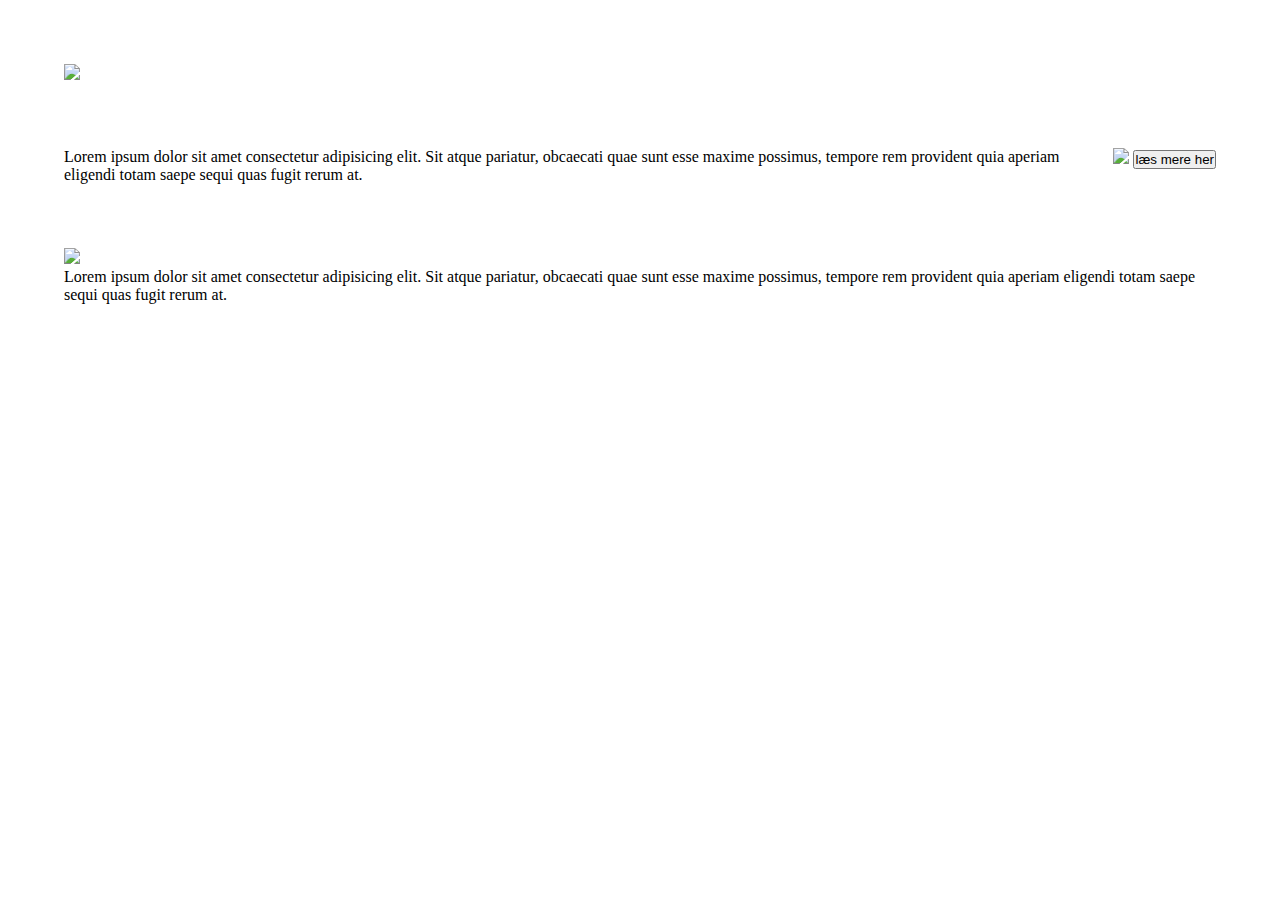
==== Aktiviteter.html @ 6646dcf0 "aktivitere siden footer og hovede menu bliver nu inclueded" ====
<!DOCTYPE html>
<html lang="en">
  <head>
    <meta charset="UTF-8" />
    <meta name="viewport" content="width=device-width, initial-scale=1.0" />
    <meta http-equiv="X-UA-Compatible" content="ie=edge" />
    <link rel="stylesheet" href="style.css" />
    <title></title>
  </head>

  <body>
    <div id="hovedmenu"></div>
    <section class="splash">
      <img src="serveimage.png" />
    </section>

    <section id="5">
      <div id="gridcon2">
        <div class="griditem">
          <p>
            Lorem ipsum dolor sit amet consectetur adipisicing elit. Sit atque
            pariatur, obcaecati quae sunt esse maxime possimus, tempore rem
            provident quia aperiam eligendi totam saepe sequi quas fugit rerum
            at.
          </p>
        </div>
        <div class="griditem">
          <img src="icon.png" /> <button>læs mere her</button>
        </div>
      </div>
    </section>

    <section id="6">
      <div id="gridcon3">
        <div class="griditem">
          <img src="icon.png" />
        </div>
      </div>
      <div class="griditem">
        <p>
          Lorem ipsum dolor sit amet consectetur adipisicing elit. Sit atque
          pariatur, obcaecati quae sunt esse maxime possimus, tempore rem
          provident quia aperiam eligendi totam saepe sequi quas fugit rerum at.
        </p>
      </div>
    </section>
    <footer></footer>
  </body>
</html>
---- style.css ----
* {
  margin: 0;
  padding: 0;
}
/*---------------------- FORSIDE ------------------------------------*/
section {
  margin: 5vw;
}

#gridcon {
  display: grid;
  grid-template-columns: auto auto auto auto;
}
#gridcon2 {
  display: grid;
  grid-template-columns: auto auto;
}
#gridcon3 {
  display: grid;
  grid-template-columns: auto auto;
}

/*---------------------- FORSIDE SLUT ------------------------------------*/
/*---------------------- MENU --------------------------------------------*/

#hovedmenu {
  background-color: blue;
}

/*---------------------- MENU SLUT --------------------------------------------*/
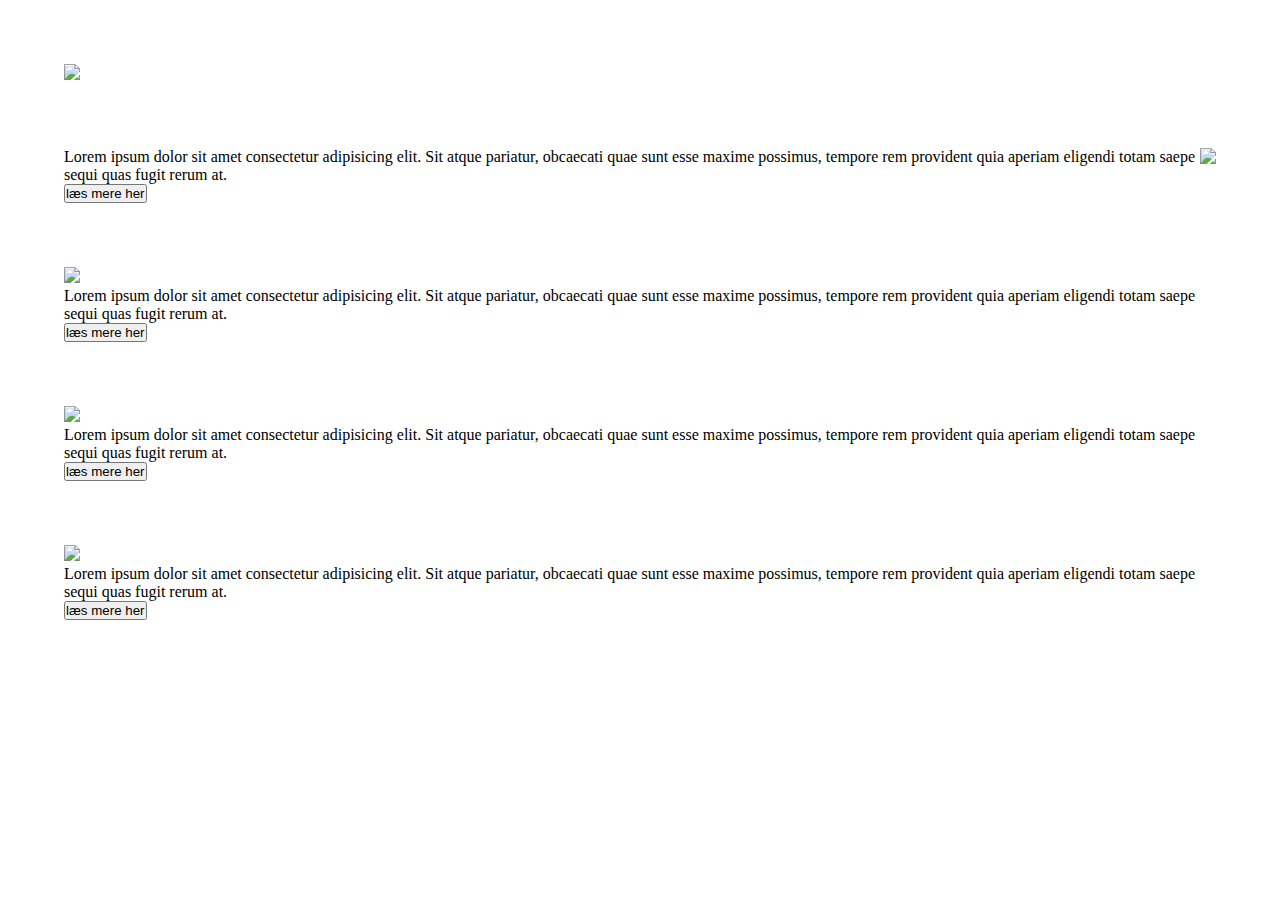
==== commit 1f18d87f: "aktiviteret siden opdateret i forhold til wirefreames" ====
--- a/Aktiviteter.html
+++ b/Aktiviteter.html
@@ -9,7 +9,7 @@
   </head>
 
   <body>
-    <div id="hovedmenu"></div>
+    <div class="hovedmenu"></div>
     <section class="splash">
       <img src="serveimage.png" />
     </section>
@@ -23,9 +23,10 @@
             provident quia aperiam eligendi totam saepe sequi quas fugit rerum
             at.
           </p>
+          <button>læs mere her</button>
         </div>
         <div class="griditem">
-          <img src="icon.png" /> <button>læs mere her</button>
+          <img src="icon.png" />
         </div>
       </div>
     </section>
@@ -42,8 +43,41 @@
           pariatur, obcaecati quae sunt esse maxime possimus, tempore rem
           provident quia aperiam eligendi totam saepe sequi quas fugit rerum at.
         </p>
+        <button>læs mere her</button>
       </div>
     </section>
+    <section>
+      <div id="gridcon3">
+        <div class="griditem">
+          <img src="icon.png" />
+        </div>
+      </div>
+      <div class="griditem">
+        <p>
+          Lorem ipsum dolor sit amet consectetur adipisicing elit. Sit atque
+          pariatur, obcaecati quae sunt esse maxime possimus, tempore rem
+          provident quia aperiam eligendi totam saepe sequi quas fugit rerum at.
+        </p>
+        <button>læs mere her</button>
+      </div>
+    </section>
+    <section>
+      <div id="gridcon3">
+        <div class="griditem">
+          <img src="icon.png" />
+        </div>
+      </div>
+      <div class="griditem">
+        <p>
+          Lorem ipsum dolor sit amet consectetur adipisicing elit. Sit atque
+          pariatur, obcaecati quae sunt esse maxime possimus, tempore rem
+          provident quia aperiam eligendi totam saepe sequi quas fugit rerum at.
+        </p>
+        <button>læs mere her</button>
+      </div>
+    </section>
+
     <footer></footer>
   </body>
+  <script src="main.js"></script>
 </html>
--- a/style.css
+++ b/style.css
@@ -23,8 +23,48 @@
 /*---------------------- FORSIDE SLUT ------------------------------------*/
 /*---------------------- MENU --------------------------------------------*/
 
-#hovedmenu {
+.hovedmenu {
+  display: flex;
+  flex-wrap: nowrap;
   background-color: blue;
 }
 
+.hovedmenu a {
+  text-decoration: none;
+  color: white;
+  flex-basis: 1;
+  padding: 12px;
+}
+.dropd {
+  position: relative;
+  display: inline-block;
+}
+.dropdownc {
+  display: none;
+  position: absolute;
+  background-color: blue;
+  min-width: 160px;
+  box-shadow: 0px 8px 16px 0px rgba(0, 0, 0, 0.2);
+  z-index: 1;
+}
+
+.dropdownc a {
+  padding: 12px 16px;
+  text-decoration: none;
+  display: block;
+  text-decoration: none;
+  color: white;
+}
+
+.dropdownc a:hover {
+  background-color: #ddd;
+}
+
+.dropd:hover .dropdownc {
+  display: block;
+}
+
+.dropd:hover .dropbtn {
+  background-color: #3e8e41;
+}
 /*---------------------- MENU SLUT --------------------------------------------*/
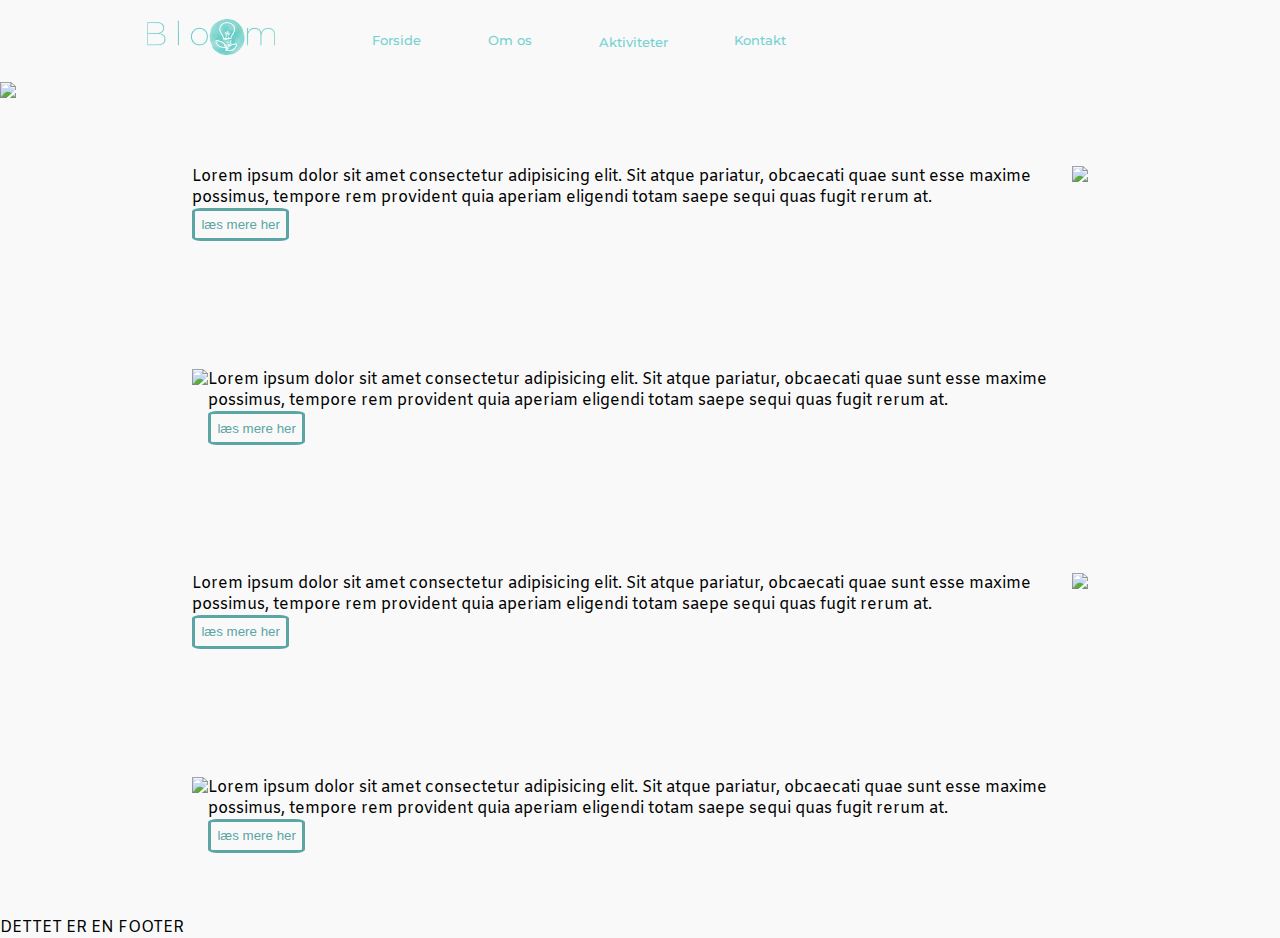
==== commit 058226ea: "styling" ====
--- a/Aktiviteter.html
+++ b/Aktiviteter.html
@@ -1,5 +1,5 @@
 <!DOCTYPE html>
-<html lang="en">
+<html id="aktiv" lang="en">
   <head>
     <meta charset="UTF-8" />
     <meta name="viewport" content="width=device-width, initial-scale=1.0" />
@@ -11,10 +11,45 @@
   <body>
     <div class="hovedmenu"></div>
     <section class="splash">
-      <img src="serveimage.png" />
+      <img src="img/splash_2.png" />
+      <p>DETTE ER TEXT DER SKAL STÅ PÅ SPLASH BILLEDE</p>
     </section>
 
-    <section id="5">
+    <section>
+      <div id="gridcon">
+        <div class="griditem">
+          <p>
+            Lorem ipsum dolor sit amet consectetur adipisicing elit. Sit atque
+            pariatur, obcaecati quae sunt esse maxime possimus, tempore rem
+            provident quia aperiam eligendi totam saepe sequi quas fugit rerum
+            at.
+          </p>
+          <button>læs mere her</button>
+        </div>
+        <div class="griditem">
+          <img src="icon.png" />
+        </div>
+      </div>
+    </section>
+
+    <section>
+      <div id="gridcon1">
+        <div class="griditem">
+          <img src="icon.png" />
+        </div>
+
+        <div class="griditem">
+          <p>
+            Lorem ipsum dolor sit amet consectetur adipisicing elit. Sit atque
+            pariatur, obcaecati quae sunt esse maxime possimus, tempore rem
+            provident quia aperiam eligendi totam saepe sequi quas fugit rerum
+            at.
+          </p>
+          <button>læs mere her</button>
+        </div>
+      </div>
+    </section>
+    <section>
       <div id="gridcon2">
         <div class="griditem">
           <p>
@@ -30,50 +65,21 @@
         </div>
       </div>
     </section>
-
-    <section id="6">
-      <div id="gridcon3">
-        <div class="griditem">
-          <img src="icon.png" />
-        </div>
-      </div>
-      <div class="griditem">
-        <p>
-          Lorem ipsum dolor sit amet consectetur adipisicing elit. Sit atque
-          pariatur, obcaecati quae sunt esse maxime possimus, tempore rem
-          provident quia aperiam eligendi totam saepe sequi quas fugit rerum at.
-        </p>
-        <button>læs mere her</button>
-      </div>
-    </section>
     <section>
       <div id="gridcon3">
         <div class="griditem">
           <img src="icon.png" />
         </div>
-      </div>
-      <div class="griditem">
-        <p>
-          Lorem ipsum dolor sit amet consectetur adipisicing elit. Sit atque
-          pariatur, obcaecati quae sunt esse maxime possimus, tempore rem
-          provident quia aperiam eligendi totam saepe sequi quas fugit rerum at.
-        </p>
-        <button>læs mere her</button>
-      </div>
-    </section>
-    <section>
-      <div id="gridcon3">
+
         <div class="griditem">
-          <img src="icon.png" />
+          <p>
+            Lorem ipsum dolor sit amet consectetur adipisicing elit. Sit atque
+            pariatur, obcaecati quae sunt esse maxime possimus, tempore rem
+            provident quia aperiam eligendi totam saepe sequi quas fugit rerum
+            at.
+          </p>
+          <button>læs mere her</button>
         </div>
-      </div>
-      <div class="griditem">
-        <p>
-          Lorem ipsum dolor sit amet consectetur adipisicing elit. Sit atque
-          pariatur, obcaecati quae sunt esse maxime possimus, tempore rem
-          provident quia aperiam eligendi totam saepe sequi quas fugit rerum at.
-        </p>
-        <button>læs mere her</button>
       </div>
     </section>
 
--- a/style.css
+++ b/style.css
@@ -1,23 +1,81 @@
+@import url("https://fonts.googleapis.com/css?family=Montserrat:400,500,600,700");
+@import url("https://fonts.googleapis.com/css?family=Amiko:400,600,700");
 * {
   margin: 0;
   padding: 0;
 }
+
+body {
+  background-color: #f9f9f9;
+  overflow-x: hidden;
+}
+
+p {
+  font-family: "Amiko", sans-serif;
+}
+
 /*---------------------- FORSIDE ------------------------------------*/
-section {
-  margin: 5vw;
-}
-
-#gridcon {
+.splash {
+  margin-left: 0;
+}
+
+.splash p {
+  position: absolute;
+  margin-left: 15vw;
+  margin-top: -25vw;
+  color: #f9f9f9;
+  font-family: "Montserrat", sans-serif;
+  font-size: 2vw;
+  z-index: 1;
+}
+
+#forside section {
+  width: 100vw;
+}
+
+#forside #one {
+  background-color: #76d2d1;
+  padding: 5vw;
+}
+
+#forside #gridcon {
   display: grid;
   grid-template-columns: auto auto auto auto;
-}
-#gridcon2 {
-  display: grid;
-  grid-template-columns: auto auto;
-}
-#gridcon3 {
-  display: grid;
-  grid-template-columns: auto auto;
+  margin-left: 10vw;
+  margin-right: 10vw;
+  padding: 5vw;
+}
+
+#forside #gridcon2 {
+  display: grid;
+  grid-template-columns: auto auto;
+  margin-left: 10vw;
+  margin-right: 10vw;
+}
+
+button {
+  border: solid #5ba5a4 3px;
+  color: #5ba5a4;
+  padding: 0.5vw;
+  border-radius: 10%;
+  background-color: transparent;
+}
+
+iframe {
+  margin-left: 10vw;
+  margin-right: 10vw;
+  padding: 5vw;
+  width: 55vw;
+  height: 52.5vh;
+}
+
+#forside #icons .griditem img {
+  width: 15vw;
+  padding: 1vw;
+}
+
+#forside .griditem img {
+  width: 35vw;
 }
 
 /*---------------------- FORSIDE SLUT ------------------------------------*/
@@ -26,45 +84,122 @@
 .hovedmenu {
   display: flex;
   flex-wrap: nowrap;
-  background-color: blue;
-}
-
-.hovedmenu a {
+  background-color: #f9f9f9;
+  width: 100vw;
+}
+
+.hovedmenu img {
+  width: 10vw;
+  flex-basis: 1;
+  padding: 1.5vw;
+  padding-right: 5vw;
+  margin-left: 10vw;
+}
+
+.hovedmenu .link {
   text-decoration: none;
-  color: white;
+  color: #76d2d1;
   flex-basis: 1;
-  padding: 12px;
+  padding: 2.6vw;
+  font-family: "Montserrat", sans-serif;
+  font-weight: 500;
+  font-size: 1vw;
 }
 .dropd {
   position: relative;
   display: inline-block;
+  padding-top: 2.6vw;
 }
 .dropdownc {
   display: none;
   position: absolute;
-  background-color: blue;
-  min-width: 160px;
-  box-shadow: 0px 8px 16px 0px rgba(0, 0, 0, 0.2);
+  background-color: #f9f9f9;
   z-index: 1;
 }
 
 .dropdownc a {
-  padding: 12px 16px;
   text-decoration: none;
   display: block;
   text-decoration: none;
-  color: white;
+  color: #76d2d1;
+  font-family: "Montserrat", sans-serif;
+  font-weight: 500;
+  font-size: 1vw;
+  padding: 1vw;
 }
 
 .dropdownc a:hover {
-  background-color: #ddd;
+  background-color: #5ba5a4;
 }
 
 .dropd:hover .dropdownc {
   display: block;
 }
 
-.dropd:hover .dropbtn {
-  background-color: #3e8e41;
-}
+.hovedmenu .link:hover {
+  background-color: #5ba5a4;
+}
+
+/* --------------------------------- sticky header -----------------------*/
+.fixed-nav {
+  position: fixed;
+  top: 0;
+  z-index: 1;
+}
+
 /*---------------------- MENU SLUT --------------------------------------------*/
+
+/* ----------------------------- Om os ----------------------------------*/
+
+#om_os section {
+  margin-left: 10vw;
+  margin-right: 10vw;
+}
+
+#om_os #icon {
+  margin-left: 0;
+  margin-right: 0;
+}
+
+#om_os #gridcon {
+  display: grid;
+  grid-template-columns: auto auto auto;
+  margin-left: 10vw;
+  margin-right: 10vw;
+  padding: 5vw;
+}
+
+#om_os #icons img {
+  width: 15vw;
+  padding: 1vw;
+}
+/* ------------------------------- aktiviteter ----------------------------------*/
+
+#aktiv #gridcon {
+  display: grid;
+  grid-template-columns: auto auto;
+  margin-left: 10vw;
+  margin-right: 10vw;
+  padding: 5vw;
+}
+#aktiv #gridcon1 {
+  display: grid;
+  grid-template-columns: auto auto;
+  margin-left: 10vw;
+  margin-right: 10vw;
+  padding: 5vw;
+}
+#aktiv #gridcon2 {
+  display: grid;
+  grid-template-columns: auto auto;
+  margin-left: 10vw;
+  margin-right: 10vw;
+  padding: 5vw;
+}
+#aktiv #gridcon3 {
+  display: grid;
+  grid-template-columns: auto auto;
+  margin-left: 10vw;
+  margin-right: 10vw;
+  padding: 5vw;
+}
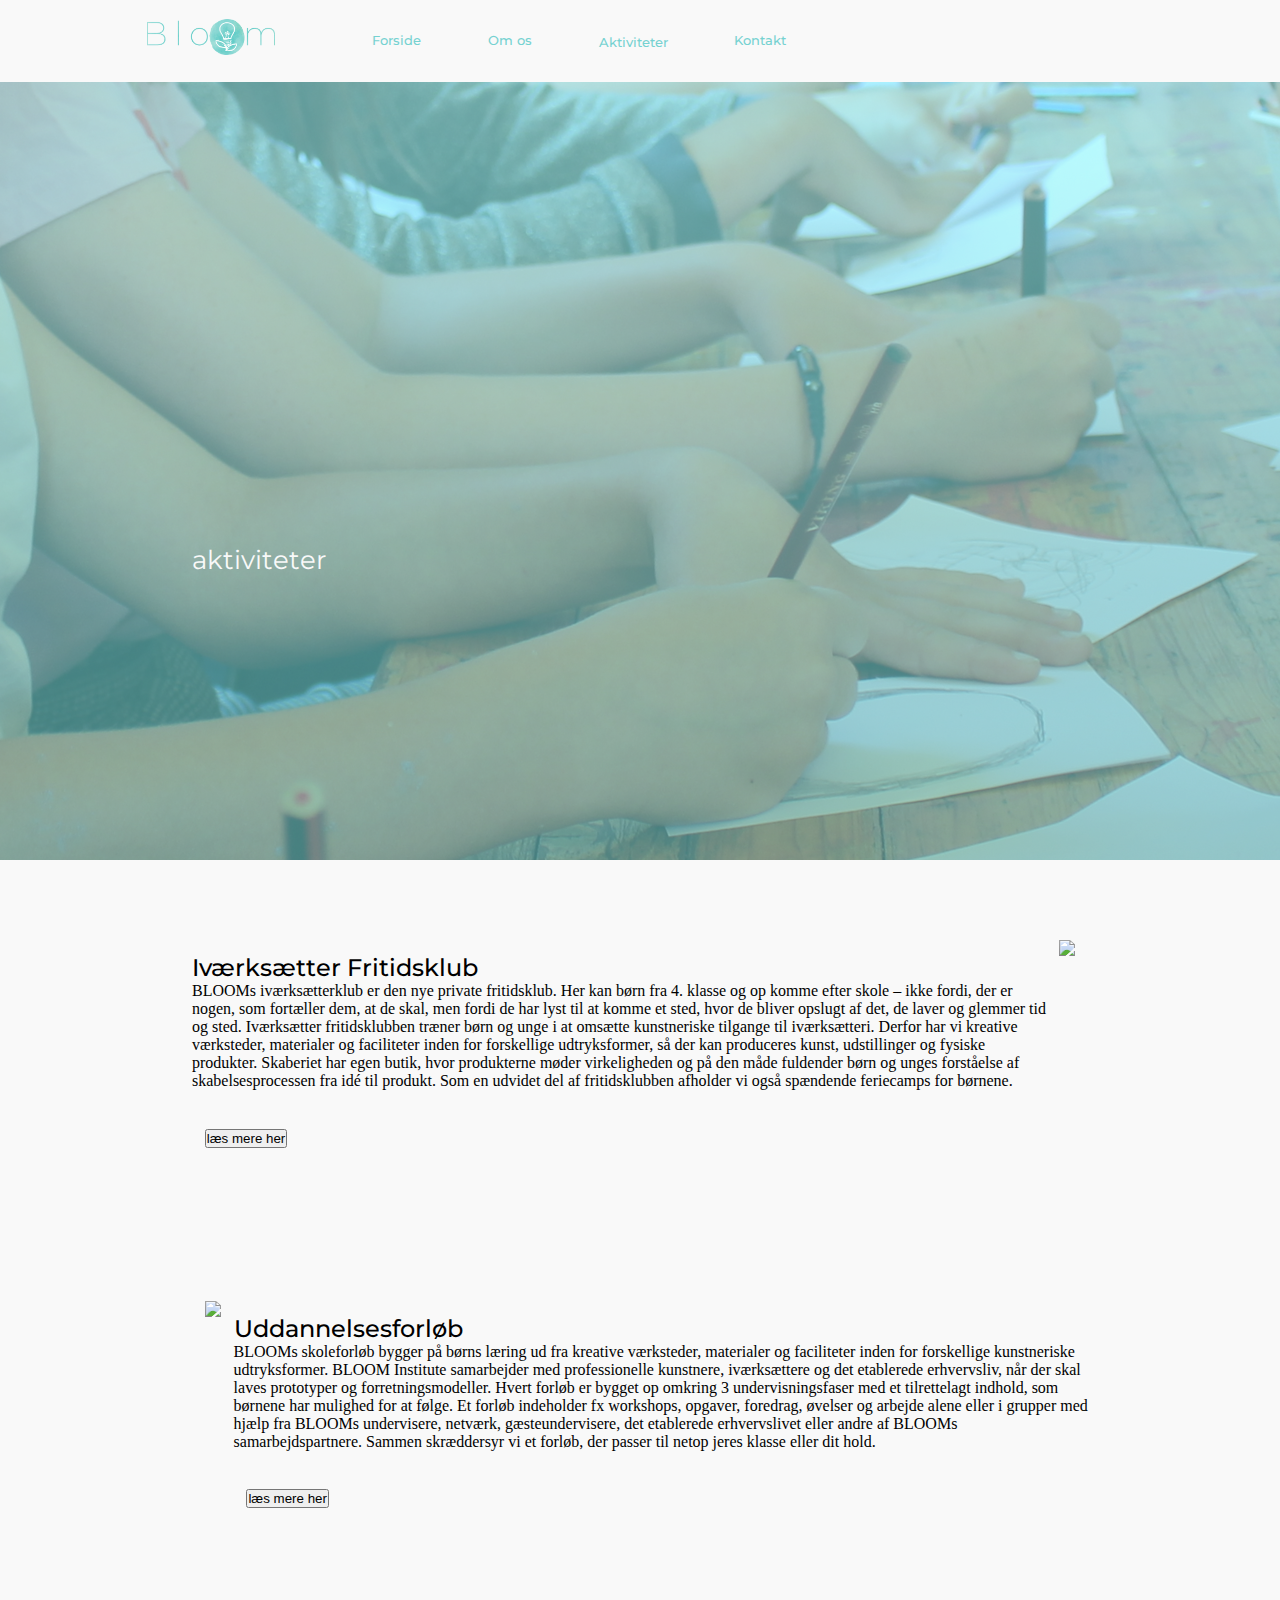
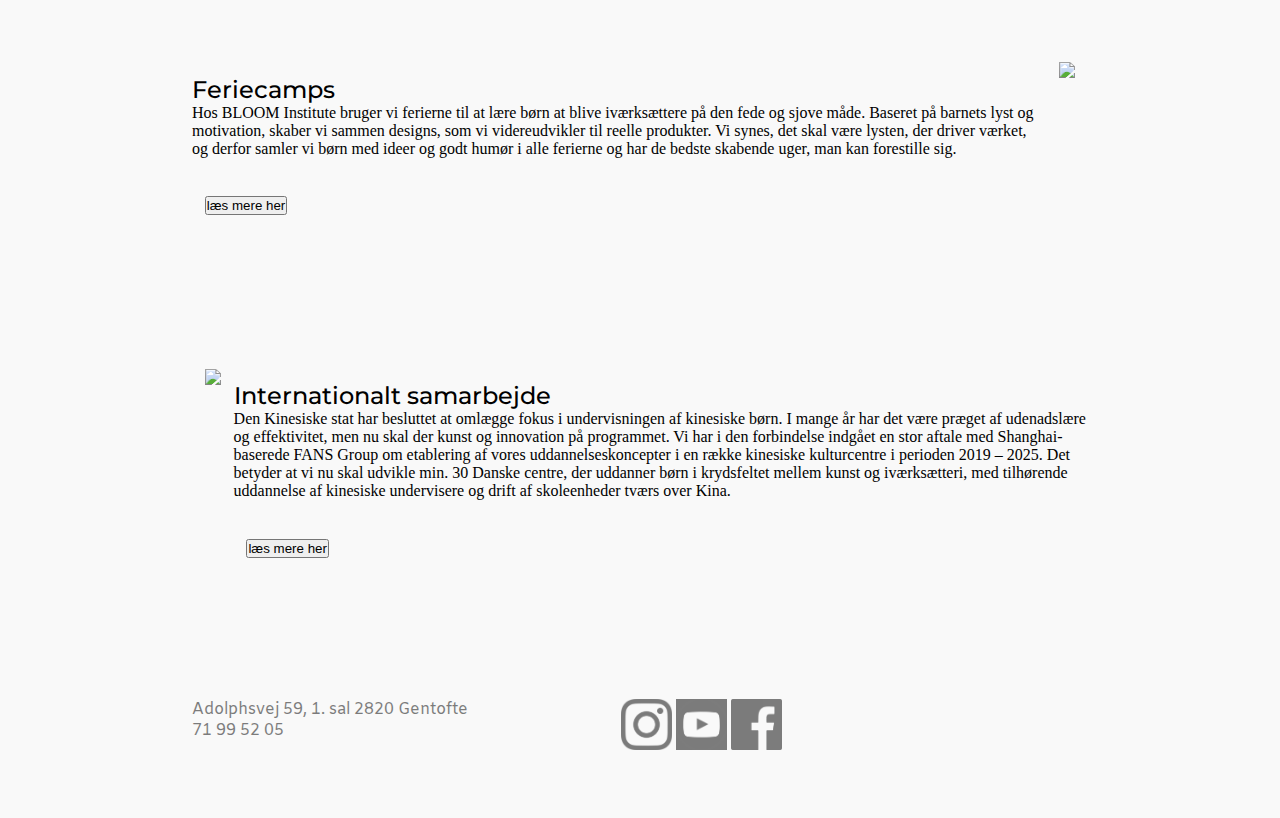
==== commit 500d2a20: "-...." ====
--- a/Aktiviteter.html
+++ b/Aktiviteter.html
@@ -5,6 +5,7 @@
     <meta name="viewport" content="width=device-width, initial-scale=1.0" />
     <meta http-equiv="X-UA-Compatible" content="ie=edge" />
     <link rel="stylesheet" href="style.css" />
+    <link rel="stylesheet" href="aktiv.css"/>
     <title></title>
   </head>
 
@@ -12,77 +13,98 @@
     <div class="hovedmenu"></div>
     <section class="splash">
       <img src="img/splash_2.png" />
-      <p>DETTE ER TEXT DER SKAL STÅ PÅ SPLASH BILLEDE</p>
+      <p>aktiviteter</p>
     </section>
+    <section id="baggrund">
+      <section>
+        <div id="gridcon">
+          <div class="griditem">
+           
+            <p> <h2>Iværksætter Fritidsklub</h2>
+              BLOOMs iværksætterklub er den nye private fritidsklub. Her kan
+              børn fra 4. klasse og op komme efter skole – ikke fordi, der er
+              nogen, som fortæller dem, at de skal, men fordi de har lyst til at
+              komme et sted, hvor de bliver opslugt af det, de laver og glemmer
+              tid og sted. Iværksætter fritidsklubben træner børn og unge i at
+              omsætte kunstneriske tilgange til iværksætteri. Derfor har vi
+              kreative værksteder, materialer og faciliteter inden for
+              forskellige udtryksformer, så der kan produceres kunst,
+              udstillinger og fysiske produkter. Skaberiet har egen butik, hvor
+              produkterne møder virkeligheden og på den måde fuldender børn og
+              unges forståelse af skabelsesprocessen fra idé til produkt. Som en
+              udvidet del af fritidsklubben afholder vi også spændende
+              feriecamps for børnene.
+            </p>
+            <button>læs mere her</button>
+          </div>
+          <div class="griditem">
+            <img src="img/aktiv1.jpg" />
+          </div>
+        </div>
+      </section>
 
-    <section>
-      <div id="gridcon">
-        <div class="griditem">
-          <p>
-            Lorem ipsum dolor sit amet consectetur adipisicing elit. Sit atque
-            pariatur, obcaecati quae sunt esse maxime possimus, tempore rem
-            provident quia aperiam eligendi totam saepe sequi quas fugit rerum
-            at.
-          </p>
-          <button>læs mere her</button>
+      <section>
+        <div id="gridcon1">
+          <div class="griditem">
+            <img src="img/aktiv2.jpg" />
+          </div>
+
+          <div class="griditem">
+              <p> <h2>Uddannelsesforløb</h2>
+             
+                BLOOMs skoleforløb bygger på børns læring ud fra kreative værksteder, materialer og faciliteter inden for forskellige kunstneriske udtryksformer.
+                
+                BLOOM Institute samarbejder med professionelle kunstnere, iværksættere og det etablerede erhvervsliv, når der skal laves prototyper og forretningsmodeller.
+                
+                Hvert forløb er bygget op omkring 3 undervisningsfaser med et tilrettelagt indhold, som børnene har mulighed for at følge. Et forløb indeholder fx workshops, opgaver, foredrag, øvelser og arbejde alene eller i grupper med hjælp fra BLOOMs undervisere, netværk, gæsteundervisere, det etablerede erhvervslivet eller andre af BLOOMs samarbejdspartnere.
+                
+                Sammen skræddersyr vi et forløb, der passer til netop jeres klasse eller dit hold.
+                
+            </p>
+         
+            <button>læs mere her</button>
+          </div>
         </div>
-        <div class="griditem">
-          <img src="icon.png" />
+      </section>
+      <section>
+        <div id="gridcon2">
+          <div class="griditem">
+              <p>  <h2>Feriecamps</h2>
+                Hos BLOOM Institute bruger vi ferierne til at lære børn at blive
+                iværksættere på den fede og sjove måde. Baseret på barnets lyst og
+                motivation, skaber vi sammen designs, som vi videreudvikler til
+                reelle produkter. Vi synes, det skal være lysten, der driver
+                værket, og derfor samler vi børn med ideer og godt humør i alle
+                ferierne og har de bedste skabende uger, man kan forestille sig.
+              </p>
+            <button>læs mere her</button>
+          </div>
+          <div class="griditem">
+            <img src="img/aktiv3.jpg" />
+          </div>
         </div>
-      </div>
+      </section>
+      <section>
+        <div id="gridcon3">
+          <div class="griditem">
+            <img src="img/aktiv4.jpg" />
+          </div>
+
+          <div class="griditem">
+            <p> <h2>Internationalt samarbejde</h2>
+                
+                Den Kinesiske stat har besluttet at omlægge fokus i undervisningen af kinesiske børn. I mange år har det være præget af udenadslære og effektivitet, men nu skal der kunst og innovation på programmet. 
+                
+                Vi har i den forbindelse indgået en stor aftale med Shanghai-baserede FANS Group om etablering af vores uddannelseskoncepter i en række kinesiske kulturcentre i perioden 2019 – 2025.
+                
+                Det betyder at vi nu skal udvikle min. 30 Danske centre, der uddanner børn i krydsfeltet mellem kunst og iværksætteri, med tilhørende uddannelse af kinesiske undervisere og drift af skoleenheder tværs over Kina.
+                
+            </p>
+            <button>læs mere her</button>
+          </div>
+        </div>
+      </section>
     </section>
-
-    <section>
-      <div id="gridcon1">
-        <div class="griditem">
-          <img src="icon.png" />
-        </div>
-
-        <div class="griditem">
-          <p>
-            Lorem ipsum dolor sit amet consectetur adipisicing elit. Sit atque
-            pariatur, obcaecati quae sunt esse maxime possimus, tempore rem
-            provident quia aperiam eligendi totam saepe sequi quas fugit rerum
-            at.
-          </p>
-          <button>læs mere her</button>
-        </div>
-      </div>
-    </section>
-    <section>
-      <div id="gridcon2">
-        <div class="griditem">
-          <p>
-            Lorem ipsum dolor sit amet consectetur adipisicing elit. Sit atque
-            pariatur, obcaecati quae sunt esse maxime possimus, tempore rem
-            provident quia aperiam eligendi totam saepe sequi quas fugit rerum
-            at.
-          </p>
-          <button>læs mere her</button>
-        </div>
-        <div class="griditem">
-          <img src="icon.png" />
-        </div>
-      </div>
-    </section>
-    <section>
-      <div id="gridcon3">
-        <div class="griditem">
-          <img src="icon.png" />
-        </div>
-
-        <div class="griditem">
-          <p>
-            Lorem ipsum dolor sit amet consectetur adipisicing elit. Sit atque
-            pariatur, obcaecati quae sunt esse maxime possimus, tempore rem
-            provident quia aperiam eligendi totam saepe sequi quas fugit rerum
-            at.
-          </p>
-          <button>læs mere her</button>
-        </div>
-      </div>
-    </section>
-
     <footer></footer>
   </body>
   <script src="main.js"></script>
--- a/style.css
+++ b/style.css
@@ -14,7 +14,20 @@
   font-family: "Amiko", sans-serif;
 }
 
-/*---------------------- FORSIDE ------------------------------------*/
+h1 {
+  font-family: "Montserrat", sans-serif;
+  font-weight: 500;
+}
+
+h2 {
+  font-family: "Montserrat", sans-serif;
+  font-weight: 500;
+}
+
+h3 {
+  font-family: "Amiko", sans-serif;
+}
+
 .splash {
   margin-left: 0;
 }
@@ -29,56 +42,6 @@
   z-index: 1;
 }
 
-#forside section {
-  width: 100vw;
-}
-
-#forside #one {
-  background-color: #76d2d1;
-  padding: 5vw;
-}
-
-#forside #gridcon {
-  display: grid;
-  grid-template-columns: auto auto auto auto;
-  margin-left: 10vw;
-  margin-right: 10vw;
-  padding: 5vw;
-}
-
-#forside #gridcon2 {
-  display: grid;
-  grid-template-columns: auto auto;
-  margin-left: 10vw;
-  margin-right: 10vw;
-}
-
-button {
-  border: solid #5ba5a4 3px;
-  color: #5ba5a4;
-  padding: 0.5vw;
-  border-radius: 10%;
-  background-color: transparent;
-}
-
-iframe {
-  margin-left: 10vw;
-  margin-right: 10vw;
-  padding: 5vw;
-  width: 55vw;
-  height: 52.5vh;
-}
-
-#forside #icons .griditem img {
-  width: 15vw;
-  padding: 1vw;
-}
-
-#forside .griditem img {
-  width: 35vw;
-}
-
-/*---------------------- FORSIDE SLUT ------------------------------------*/
 /*---------------------- MENU --------------------------------------------*/
 
 .hovedmenu {
@@ -151,7 +114,7 @@
 
 /* ----------------------------- Om os ----------------------------------*/
 
-#om_os section {
+.section {
   margin-left: 10vw;
   margin-right: 10vw;
 }
@@ -173,6 +136,28 @@
   width: 15vw;
   padding: 1vw;
 }
+
+#om_os .splash {
+  margin-left: 0;
+}
+
+#om_os .splash p {
+  position: absolute;
+  margin-left: 15vw;
+  margin-top: -25vw;
+  color: #f9f9f9;
+  font-family: "Montserrat", sans-serif;
+  font-size: 2vw;
+  z-index: 1;
+}
+
+#om_os_b {
+  background-image: url("background/Background_Index_om.png");
+  width: 100vw;
+  background-repeat: no-repeat;
+  margin-left: 0;
+}
+
 /* ------------------------------- aktiviteter ----------------------------------*/
 
 #aktiv #gridcon {
@@ -203,3 +188,229 @@
   margin-right: 10vw;
   padding: 5vw;
 }
+
+#aktiv .griditem img {
+  width: 30vw;
+  padding: 1vw;
+}
+
+#aktiv .griditem p {
+  font-family: "Amiko", sans-serif;
+  padding: 1vw;
+}
+
+#aktiv .griditem button {
+  margin: 1vw;
+}
+
+#aktiv #baggrund {
+  background-image: url("background/Background_Aktiviteter.png");
+  background-size: cover;
+}
+
+/* ------------------------------------ kontakt ----------------------------------------*/
+
+#kontakt .gridcon {
+  display: grid;
+  grid-template-columns: auto auto auto;
+  margin-left: 10vw;
+  margin-right: 10vw;
+  padding: 5vw;
+}
+#kontakt p {
+  margin-left: 10vw;
+  margin-right: 10vw;
+}
+#kontakt h1 {
+  margin-left: 10vw;
+  margin-right: 10vw;
+}
+
+#kontakt .splash p {
+  position: absolute;
+  margin-left: 15vw;
+  margin-top: -25vw;
+  color: #f9f9f9;
+  font-family: "Montserrat", sans-serif;
+  font-size: 2vw;
+  z-index: 1;
+}
+
+#kontakt form {
+  display: grid;
+  grid-template-columns: auto;
+  margin-left: 15vw;
+  margin-right: 15vw;
+}
+
+/* ------------------------------------ kontakt slut ----------------------------------------*/
+/* ------------------------------------ undersider -----------------------------------------------*/
+.gridcon {
+  display: grid;
+  grid-template-columns: auto auto auto;
+  margin-left: 10vw;
+  margin-right: 10vw;
+  padding: 5vw;
+}
+
+.underimg {
+  width: 25vw;
+}
+
+/* ------------------------------------ undersider slut -----------------------------------------------*/
+/* ------------------------------------ footer -----------------------------------------------*/
+
+.gridcon_icons {
+  display: grid;
+  grid-template-columns: auto auto auto;
+}
+
+.footer_icons {
+  width: 4vw;
+}
+
+footer p {
+  opacity: 1;
+}
+
+footer {
+  background-image: url("background/footer.png");
+  opacity: 0.5;
+}
+
+/* ------------------------------------ footer slut -----------------------------------------------*/
+
+/* --------------------------------------- bruger menu --------------------------------------------*/
+/*
+ * Made by Erik Terwan
+ * 24th of November 2015
+ * MIT License
+ *
+ *
+ * If you are thinking of using this in
+ * production code, beware of the browser
+ * prefixes.
+ */
+
+a {
+  text-decoration: none;
+  color: #232323;
+
+  transition: color 0.3s ease;
+}
+
+#menuToggle {
+  display: block;
+  position: relative;
+  top: 50px;
+  left: 50px;
+
+  z-index: 1;
+
+  -webkit-user-select: none;
+  user-select: none;
+}
+
+#menuToggle input {
+  display: block;
+  width: 40px;
+  height: 32px;
+  position: absolute;
+  top: -7px;
+  left: -5px;
+
+  cursor: pointer;
+
+  opacity: 0; /* hide this */
+  z-index: 2; /* and place it over the hamburger */
+
+  -webkit-touch-callout: none;
+}
+
+/*
+  * Just a quick hamburger
+  */
+#menuToggle span {
+  display: block;
+  width: 33px;
+  height: 4px;
+  margin-bottom: 5px;
+  position: relative;
+
+  background: #cdcdcd;
+  border-radius: 3px;
+
+  z-index: 1;
+
+  transform-origin: 4px 0px;
+
+  transition: transform 0.5s cubic-bezier(0.77, 0.2, 0.05, 1),
+    background 0.5s cubic-bezier(0.77, 0.2, 0.05, 1), opacity 0.55s ease;
+}
+
+#menuToggle span:first-child {
+  transform-origin: 0% 0%;
+}
+
+#menuToggle span:nth-last-child(2) {
+  transform-origin: 0% 100%;
+}
+
+/* 
+  * Transform all the slices of hamburger
+  * into a crossmark.
+  */
+#menuToggle input:checked ~ span {
+  opacity: 1;
+  transform: rotate(45deg) translate(-2px, -1px);
+  background: #232323;
+}
+
+/*
+  * But let's hide the middle one.
+  */
+#menuToggle input:checked ~ span:nth-last-child(3) {
+  opacity: 0;
+  transform: rotate(0deg) scale(0.2, 0.2);
+}
+
+/*
+  * Ohyeah and the last one should go the other direction
+  */
+#menuToggle input:checked ~ span:nth-last-child(2) {
+  transform: rotate(-45deg) translate(0, -1px);
+}
+
+/*
+  * Make this absolute positioned
+  * at the top left of the screen
+  */
+#menu {
+  position: absolute;
+  width: 300px;
+  margin: -100px 0 0 -50px;
+  padding: 50px;
+  padding-top: 125px;
+
+  background: #ededed;
+  list-style-type: none;
+  -webkit-font-smoothing: antialiased;
+  /* to stop flickering of text in safari */
+
+  transform-origin: 0% 0%;
+  transform: translate(-100%, 0);
+
+  transition: transform 0.5s cubic-bezier(0.77, 0.2, 0.05, 1);
+}
+
+#menu li {
+  padding: 10px 0;
+  font-size: 22px;
+}
+
+/*
+  * And let's slide it in from the left
+  */
+#menuToggle input:checked ~ ul {
+  transform: none;
+}
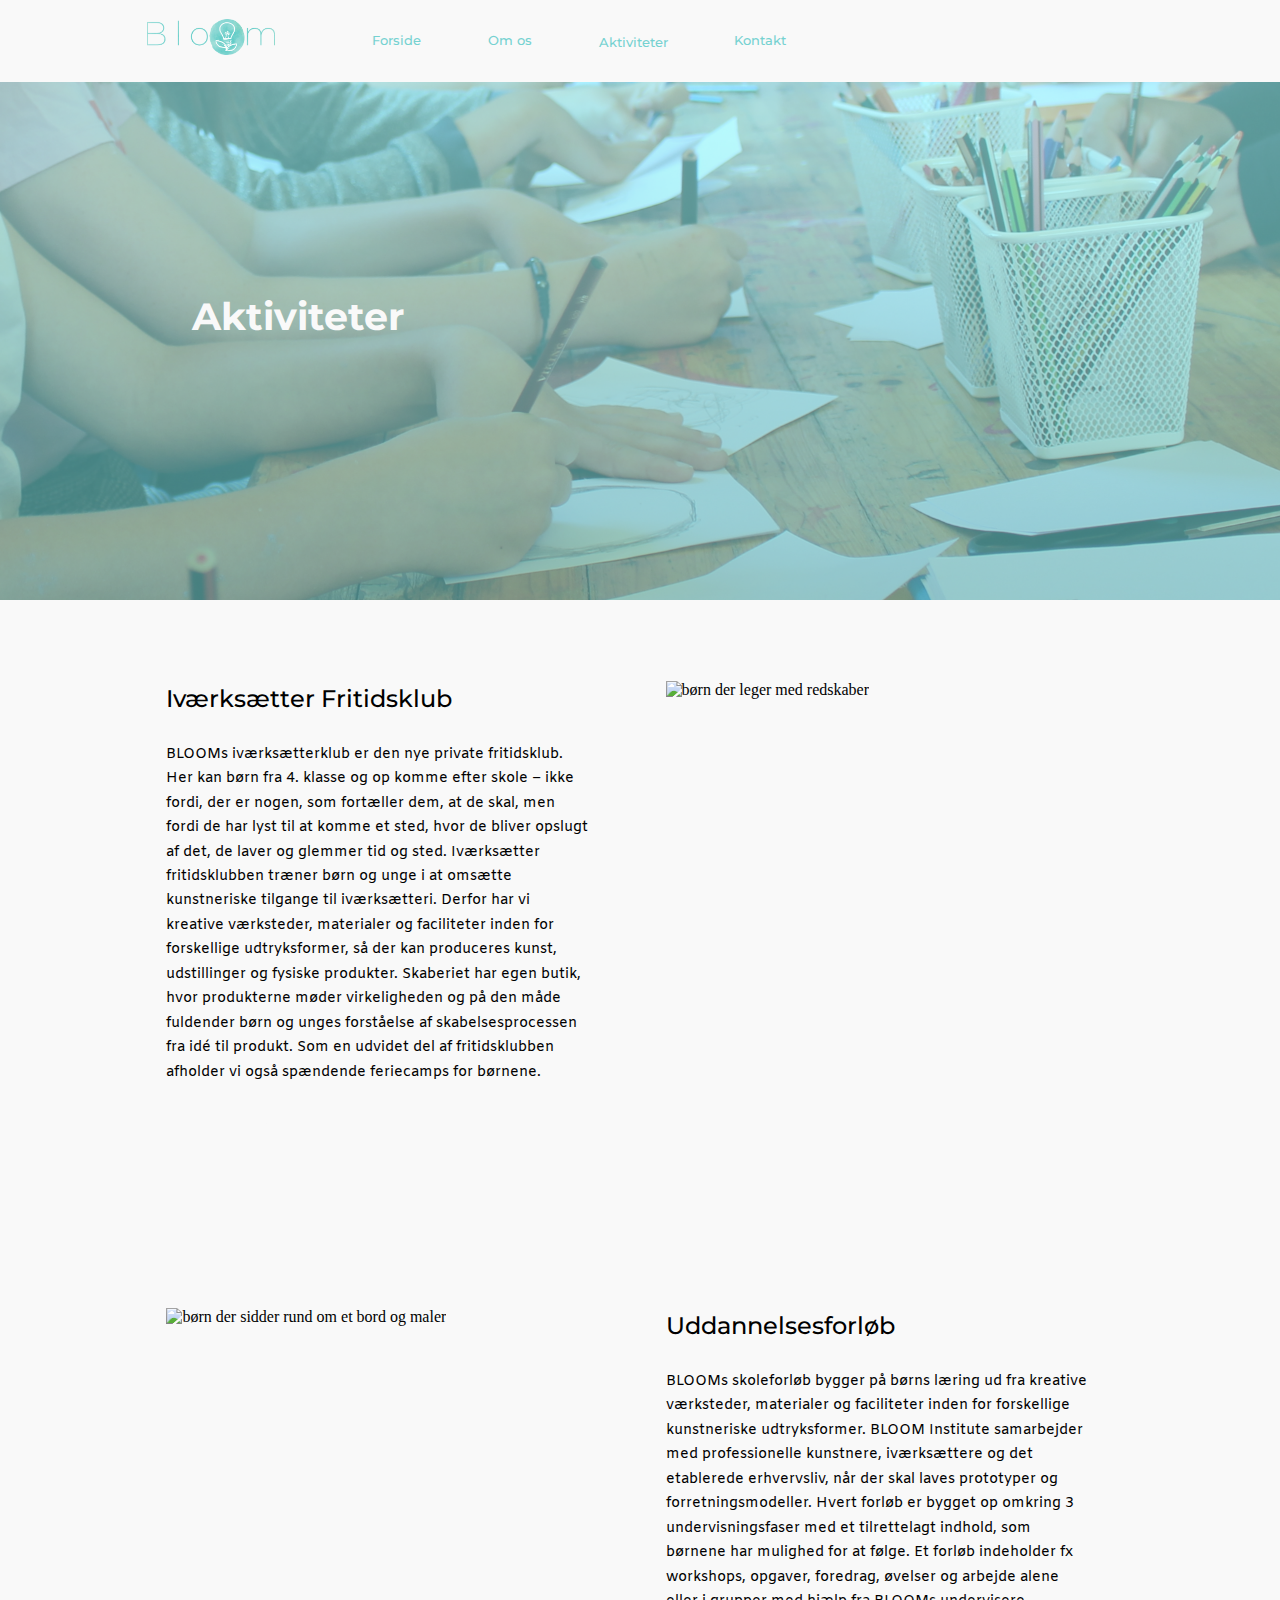
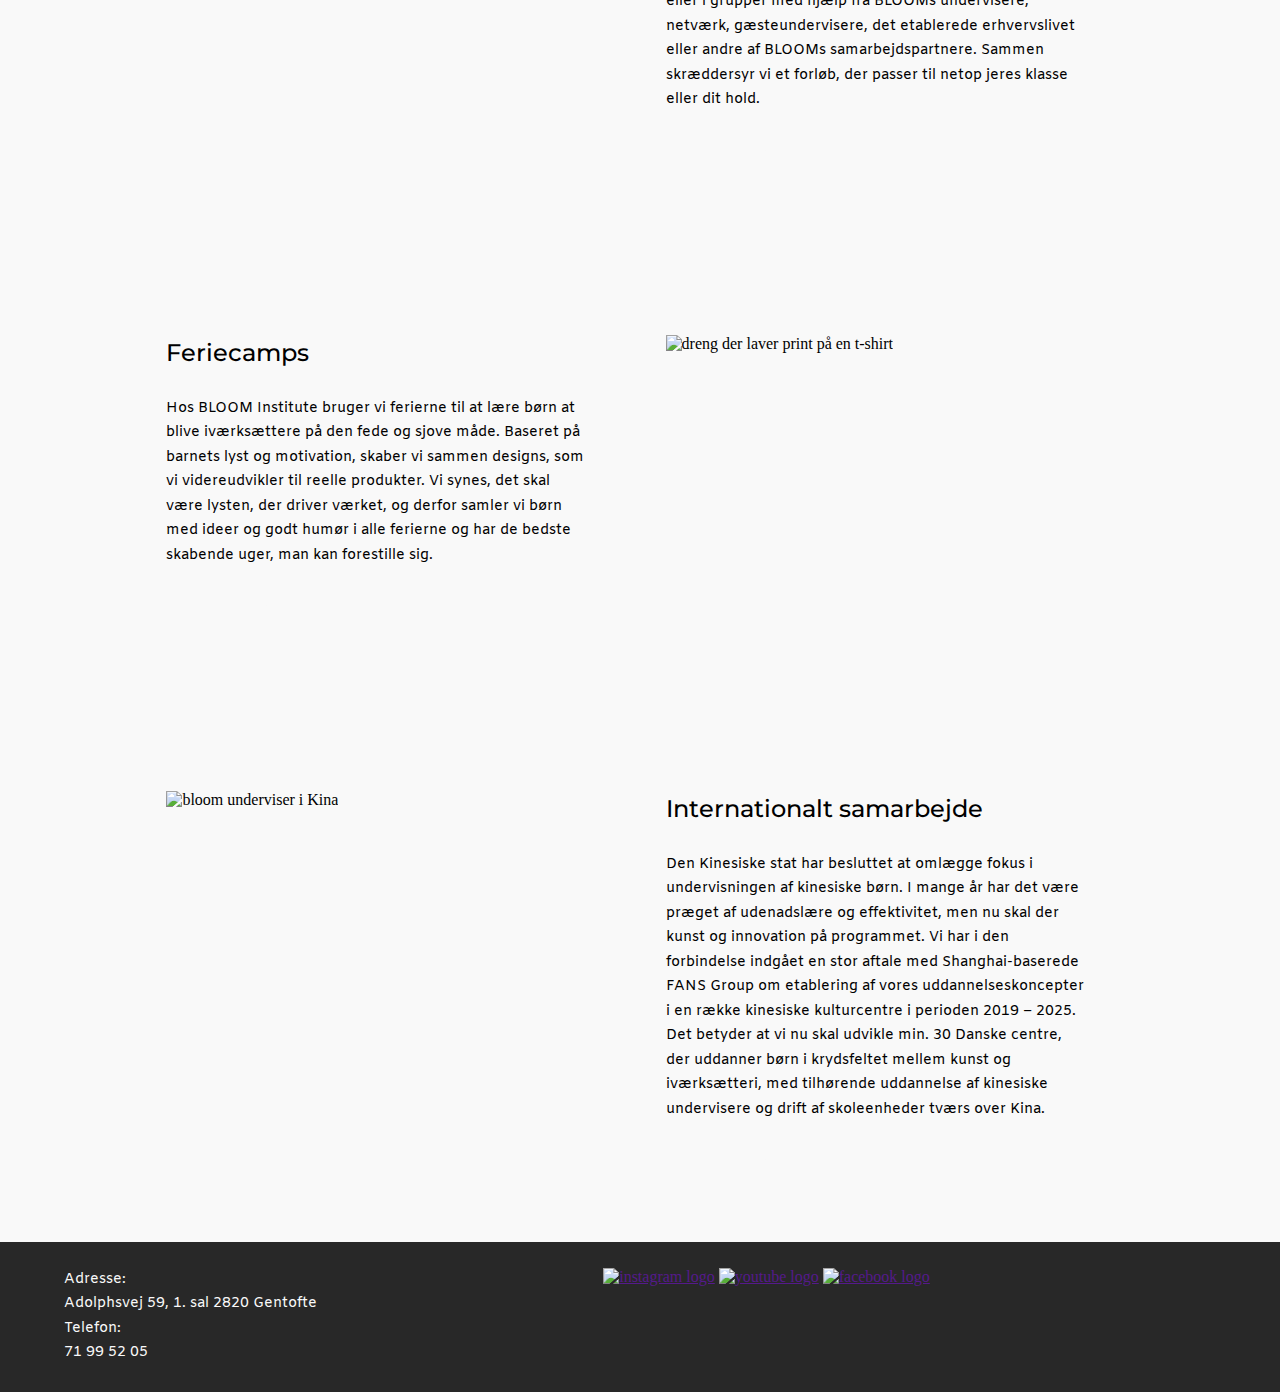
==== commit 78c3ab9a: "styling af knapper forside og aktiviteter" ====
--- a/Aktiviteter.html
+++ b/Aktiviteter.html
@@ -1,26 +1,26 @@
 <!DOCTYPE html>
-<html id="aktiv" lang="en">
+<html id="aktiv" lang="da">
   <head>
     <meta charset="UTF-8" />
     <meta name="viewport" content="width=device-width, initial-scale=1.0" />
     <meta http-equiv="X-UA-Compatible" content="ie=edge" />
     <link rel="stylesheet" href="style.css" />
-    <link rel="stylesheet" href="aktiv.css"/>
-    <title></title>
+    <link rel="stylesheet" href="aktiv.css" />
+    <title>Aktiviteter</title>
   </head>
 
   <body>
     <div class="hovedmenu"></div>
     <section class="splash">
-      <img src="img/splash_2.png" />
-      <p>aktiviteter</p>
+      <img src="img/splash_2.png" alt="splash" />
+      <p>Aktiviteter</p>
     </section>
     <section id="baggrund">
-      <section>
-        <div id="gridcon">
+      <section class="fritidsklub">
+        <div class="gridcon">
           <div class="griditem">
-           
-            <p> <h2>Iværksætter Fritidsklub</h2>
+            <h2>Iværksætter Fritidsklub</h2>
+            <p>
               BLOOMs iværksætterklub er den nye private fritidsklub. Her kan
               børn fra 4. klasse og op komme efter skole – ikke fordi, der er
               nogen, som fortæller dem, at de skal, men fordi de har lyst til at
@@ -35,77 +35,96 @@
               udvidet del af fritidsklubben afholder vi også spændende
               feriecamps for børnene.
             </p>
-            <button>læs mere her</button>
+            <a href="fritidsklub.html" class="button buttonativ"
+              >læs mere her</a
+            >
           </div>
           <div class="griditem">
-            <img src="img/aktiv1.jpg" />
+            <img src="img/aktiv1.jpg" alt="børn der leger med redskaber" />
           </div>
         </div>
       </section>
 
-      <section>
-        <div id="gridcon1">
+      <section class="undervisning">
+        <div class="gridcon">
           <div class="griditem">
-            <img src="img/aktiv2.jpg" />
+            <img
+              src="img/aktiv2.jpg"
+              alt="børn der sidder rund om et bord og maler"
+            />
           </div>
 
           <div class="griditem">
-              <p> <h2>Uddannelsesforløb</h2>
-             
-                BLOOMs skoleforløb bygger på børns læring ud fra kreative værksteder, materialer og faciliteter inden for forskellige kunstneriske udtryksformer.
-                
-                BLOOM Institute samarbejder med professionelle kunstnere, iværksættere og det etablerede erhvervsliv, når der skal laves prototyper og forretningsmodeller.
-                
-                Hvert forløb er bygget op omkring 3 undervisningsfaser med et tilrettelagt indhold, som børnene har mulighed for at følge. Et forløb indeholder fx workshops, opgaver, foredrag, øvelser og arbejde alene eller i grupper med hjælp fra BLOOMs undervisere, netværk, gæsteundervisere, det etablerede erhvervslivet eller andre af BLOOMs samarbejdspartnere.
-                
-                Sammen skræddersyr vi et forløb, der passer til netop jeres klasse eller dit hold.
-                
+            <h2>Uddannelsesforløb</h2>
+            <p>
+              BLOOMs skoleforløb bygger på børns læring ud fra kreative
+              værksteder, materialer og faciliteter inden for forskellige
+              kunstneriske udtryksformer. BLOOM Institute samarbejder med
+              professionelle kunstnere, iværksættere og det etablerede
+              erhvervsliv, når der skal laves prototyper og forretningsmodeller.
+              Hvert forløb er bygget op omkring 3 undervisningsfaser med et
+              tilrettelagt indhold, som børnene har mulighed for at følge. Et
+              forløb indeholder fx workshops, opgaver, foredrag, øvelser og
+              arbejde alene eller i grupper med hjælp fra BLOOMs undervisere,
+              netværk, gæsteundervisere, det etablerede erhvervslivet eller
+              andre af BLOOMs samarbejdspartnere. Sammen skræddersyr vi et
+              forløb, der passer til netop jeres klasse eller dit hold.
             </p>
-         
-            <button>læs mere her</button>
+
+            <a href="uddannelse.html" class="button buttonativ">læs mere her</a>
           </div>
         </div>
       </section>
-      <section>
-        <div id="gridcon2">
+      <section class="sommercamps">
+        <div class="gridcon">
           <div class="griditem">
-              <p>  <h2>Feriecamps</h2>
-                Hos BLOOM Institute bruger vi ferierne til at lære børn at blive
-                iværksættere på den fede og sjove måde. Baseret på barnets lyst og
-                motivation, skaber vi sammen designs, som vi videreudvikler til
-                reelle produkter. Vi synes, det skal være lysten, der driver
-                værket, og derfor samler vi børn med ideer og godt humør i alle
-                ferierne og har de bedste skabende uger, man kan forestille sig.
-              </p>
-            <button>læs mere her</button>
+            <h2>Feriecamps</h2>
+            <p>
+              Hos BLOOM Institute bruger vi ferierne til at lære børn at blive
+              iværksættere på den fede og sjove måde. Baseret på barnets lyst og
+              motivation, skaber vi sammen designs, som vi videreudvikler til
+              reelle produkter. Vi synes, det skal være lysten, der driver
+              værket, og derfor samler vi børn med ideer og godt humør i alle
+              ferierne og har de bedste skabende uger, man kan forestille sig.
+            </p>
+            <a href="camp.html" class="button buttonativ">læs mere her</a>
           </div>
           <div class="griditem">
-            <img src="img/aktiv3.jpg" />
+            <img
+              src="img/aktiv3.jpg"
+              alt="dreng der laver print på en t-shirt"
+            />
           </div>
         </div>
       </section>
-      <section>
-        <div id="gridcon3">
+      <section class="international">
+        <div class="gridcon">
           <div class="griditem">
-            <img src="img/aktiv4.jpg" />
+            <img src="img/aktiv4.jpg" alt="bloom underviser i Kina" />
           </div>
 
           <div class="griditem">
-            <p> <h2>Internationalt samarbejde</h2>
-                
-                Den Kinesiske stat har besluttet at omlægge fokus i undervisningen af kinesiske børn. I mange år har det være præget af udenadslære og effektivitet, men nu skal der kunst og innovation på programmet. 
-                
-                Vi har i den forbindelse indgået en stor aftale med Shanghai-baserede FANS Group om etablering af vores uddannelseskoncepter i en række kinesiske kulturcentre i perioden 2019 – 2025.
-                
-                Det betyder at vi nu skal udvikle min. 30 Danske centre, der uddanner børn i krydsfeltet mellem kunst og iværksætteri, med tilhørende uddannelse af kinesiske undervisere og drift af skoleenheder tværs over Kina.
-                
+            <h2>Internationalt samarbejde</h2>
+            <p>
+              Den Kinesiske stat har besluttet at omlægge fokus i undervisningen
+              af kinesiske børn. I mange år har det være præget af udenadslære
+              og effektivitet, men nu skal der kunst og innovation på
+              programmet. Vi har i den forbindelse indgået en stor aftale med
+              Shanghai-baserede FANS Group om etablering af vores
+              uddannelseskoncepter i en række kinesiske kulturcentre i perioden
+              2019 – 2025. Det betyder at vi nu skal udvikle min. 30 Danske
+              centre, der uddanner børn i krydsfeltet mellem kunst og
+              iværksætteri, med tilhørende uddannelse af kinesiske undervisere
+              og drift af skoleenheder tværs over Kina.
             </p>
-            <button>læs mere her</button>
+            <a href="internationalt.html" class="button buttonativ"
+              >læs mere her</a
+            >
           </div>
         </div>
       </section>
     </section>
     <footer></footer>
+    <script src="main.js"></script>
   </body>
-  <script src="main.js"></script>
 </html>
--- a/style.css
+++ b/style.css
@@ -10,26 +10,47 @@
   overflow-x: hidden;
 }
 
+.button {
+  border: solid #5ba5a4 2px;
+  color: #5ba5a4;
+  padding: 0.5vw;
+  border-radius: 4px;
+  background-color: transparent;
+  text-decoration: none;
+}
+
 p {
   font-family: "Amiko", sans-serif;
+  line-height: 1.7;
+  font-size: 0.9em;
 }
 
 h1 {
   font-family: "Montserrat", sans-serif;
   font-weight: 500;
+  line-height: 1.5;
 }
 
 h2 {
   font-family: "Montserrat", sans-serif;
   font-weight: 500;
+  line-height: 1.5;
 }
 
 h3 {
   font-family: "Amiko", sans-serif;
+  line-height: 1.5;
+  text-align: center;
 }
 
 .splash {
   margin-left: 0;
+}
+
+.splash img {
+  margin-left: 0;
+  width: 100%;
+  height: auto;
 }
 
 .splash p {
@@ -38,8 +59,24 @@
   margin-top: -25vw;
   color: #f9f9f9;
   font-family: "Montserrat", sans-serif;
-  font-size: 2vw;
-  z-index: 1;
+  font-weight: bold;
+  font-size: 3vw;
+}
+
+@media only screen and (max-width: 600px) {
+  .splash p {
+    position: absolute;
+    margin-left: 15vw;
+    margin-top: -50vw;
+    color: #f9f9f9;
+    font-family: "Montserrat", sans-serif;
+    font-size: 6vw;
+  }
+
+  .splash img {
+    height: 600px;
+    width: auto;
+  }
 }
 
 /*---------------------- MENU --------------------------------------------*/
@@ -49,6 +86,7 @@
   flex-wrap: nowrap;
   background-color: #f9f9f9;
   width: 100vw;
+  z-index: 1;
 }
 
 .hovedmenu img {
@@ -68,16 +106,18 @@
   font-weight: 500;
   font-size: 1vw;
 }
+
 .dropd {
   position: relative;
   display: inline-block;
   padding-top: 2.6vw;
 }
+
 .dropdownc {
   display: none;
   position: absolute;
   background-color: #f9f9f9;
-  z-index: 1;
+  z-index: 2;
 }
 
 .dropdownc a {
@@ -104,6 +144,7 @@
 }
 
 /* --------------------------------- sticky header -----------------------*/
+
 .fixed-nav {
   position: fixed;
   top: 0;
@@ -112,144 +153,15 @@
 
 /*---------------------- MENU SLUT --------------------------------------------*/
 
-/* ----------------------------- Om os ----------------------------------*/
-
-.section {
-  margin-left: 10vw;
-  margin-right: 10vw;
-}
-
-#om_os #icon {
-  margin-left: 0;
-  margin-right: 0;
-}
-
-#om_os #gridcon {
-  display: grid;
-  grid-template-columns: auto auto auto;
-  margin-left: 10vw;
-  margin-right: 10vw;
-  padding: 5vw;
-}
-
-#om_os #icons img {
-  width: 15vw;
-  padding: 1vw;
-}
-
-#om_os .splash {
-  margin-left: 0;
-}
-
-#om_os .splash p {
-  position: absolute;
-  margin-left: 15vw;
-  margin-top: -25vw;
-  color: #f9f9f9;
-  font-family: "Montserrat", sans-serif;
-  font-size: 2vw;
-  z-index: 1;
-}
-
-#om_os_b {
-  background-image: url("background/Background_Index_om.png");
-  width: 100vw;
-  background-repeat: no-repeat;
-  margin-left: 0;
-}
-
-/* ------------------------------- aktiviteter ----------------------------------*/
-
-#aktiv #gridcon {
-  display: grid;
-  grid-template-columns: auto auto;
-  margin-left: 10vw;
-  margin-right: 10vw;
-  padding: 5vw;
-}
-#aktiv #gridcon1 {
-  display: grid;
-  grid-template-columns: auto auto;
-  margin-left: 10vw;
-  margin-right: 10vw;
-  padding: 5vw;
-}
-#aktiv #gridcon2 {
-  display: grid;
-  grid-template-columns: auto auto;
-  margin-left: 10vw;
-  margin-right: 10vw;
-  padding: 5vw;
-}
-#aktiv #gridcon3 {
-  display: grid;
-  grid-template-columns: auto auto;
-  margin-left: 10vw;
-  margin-right: 10vw;
-  padding: 5vw;
-}
-
-#aktiv .griditem img {
-  width: 30vw;
-  padding: 1vw;
-}
-
-#aktiv .griditem p {
-  font-family: "Amiko", sans-serif;
-  padding: 1vw;
-}
-
-#aktiv .griditem button {
-  margin: 1vw;
-}
-
-#aktiv #baggrund {
-  background-image: url("background/Background_Aktiviteter.png");
-  background-size: cover;
-}
-
-/* ------------------------------------ kontakt ----------------------------------------*/
-
-#kontakt .gridcon {
-  display: grid;
-  grid-template-columns: auto auto auto;
-  margin-left: 10vw;
-  margin-right: 10vw;
-  padding: 5vw;
-}
-#kontakt p {
-  margin-left: 10vw;
-  margin-right: 10vw;
-}
-#kontakt h1 {
-  margin-left: 10vw;
-  margin-right: 10vw;
-}
-
-#kontakt .splash p {
-  position: absolute;
-  margin-left: 15vw;
-  margin-top: -25vw;
-  color: #f9f9f9;
-  font-family: "Montserrat", sans-serif;
-  font-size: 2vw;
-  z-index: 1;
-}
-
-#kontakt form {
-  display: grid;
-  grid-template-columns: auto;
-  margin-left: 15vw;
-  margin-right: 15vw;
-}
-
-/* ------------------------------------ kontakt slut ----------------------------------------*/
 /* ------------------------------------ undersider -----------------------------------------------*/
+
+/***camp****/
+
 .gridcon {
   display: grid;
   grid-template-columns: auto auto auto;
-  margin-left: 10vw;
-  margin-right: 10vw;
+  margin-left: 5vw;
+  margin-right: 5vw;
   padding: 5vw;
 }
 
@@ -257,8 +169,59 @@
   width: 25vw;
 }
 
+ul,
+li {
+  list-style: none;
+  line-height: 3;
+  font-family: "Amiko", sans-serif;
+  font-size: 0.9em;
+}
+
+#camp .prisliste .griditem {
+  padding: 2vw;
+  background-color: #76d2d1;
+  border-radius: 10px;
+  margin: 2vw;
+}
+
+#camp .gridcon {
+  padding: 0;
+}
+
+#camp .title {
+  width: 100vw;
+  padding: 0;
+  margin: 0;
+  text-align: center;
+}
+
+/* -------------------------------- undersider media ------------------------------------------------*/
+
+@media only screen and (max-width: 600px) {
+  .underimg {
+    width: 100vw;
+  }
+  .gridcon {
+    display: grid;
+    grid-template-columns: 100vw;
+    grid-template-rows: auto auto auto;
+    margin-left: 0;
+    margin-right: 0;
+    padding: 0;
+  }
+}
+
 /* ------------------------------------ undersider slut -----------------------------------------------*/
+
 /* ------------------------------------ footer -----------------------------------------------*/
+
+.gridcon_footer {
+  display: grid;
+  grid-template-columns: auto auto;
+  padding: 2vw 5vw 2vw 5vw;
+  color: #f9f9f9;
+  background-color: #282828;
+}
 
 .gridcon_icons {
   display: grid;
@@ -269,18 +232,24 @@
   width: 4vw;
 }
 
-footer p {
-  opacity: 1;
-}
-
-footer {
-  background-image: url("background/footer.png");
-  opacity: 0.5;
+@media only screen and (max-width: 600px) {
+  .gridcon_footer {
+    display: grid;
+    grid-template-columns: 100vw;
+    grid-template-rows: auto auto;
+    margin-left: 0vw;
+
+    padding: 5vw;
+  }
+  .footer_icons {
+    width: 7vw;
+  }
 }
 
 /* ------------------------------------ footer slut -----------------------------------------------*/
 
 /* --------------------------------------- bruger menu --------------------------------------------*/
+
 /*
  * Made by Erik Terwan
  * 24th of November 2015
@@ -292,11 +261,37 @@
  * prefixes.
  */
 
-a {
+#menu a {
   text-decoration: none;
-  color: #232323;
-
+  color: #76d2d1;
+  display: block;
+  text-align: center;
+  font-size: 4vw;
   transition: color 0.3s ease;
+}
+
+#menu .link {
+  margin-left: 10px;
+}
+
+#menu .dropd {
+  position: relative;
+  display: inline-block;
+  padding-top: 2.6vw;
+  margin-left: 37vw;
+}
+
+#menu .dropdownc {
+  background-color: #f9f9f9;
+  z-index: 2;
+  width: 110vw;
+  margin-left: -40vw;
+}
+
+#menu img {
+  width: 40vw;
+
+  padding: 1.5vw;
 }
 
 #menuToggle {
@@ -313,31 +308,33 @@
 
 #menuToggle input {
   display: block;
-  width: 40px;
-  height: 32px;
+  width: 100vw;
+
   position: absolute;
   top: -7px;
   left: -5px;
 
   cursor: pointer;
 
-  opacity: 0; /* hide this */
-  z-index: 2; /* and place it over the hamburger */
-
+  opacity: 0;
+  /* hide this */
+  z-index: 2;
+  /* and place it over the hamburger */
   -webkit-touch-callout: none;
 }
 
 /*
-  * Just a quick hamburger
-  */
+      * Just a quick hamburger
+      */
+
 #menuToggle span {
   display: block;
   width: 33px;
   height: 4px;
   margin-bottom: 5px;
   position: relative;
-
-  background: #cdcdcd;
+  z-index: 3;
+  background: #e9e9e9;
   border-radius: 3px;
 
   z-index: 1;
@@ -357,60 +354,65 @@
 }
 
 /* 
-  * Transform all the slices of hamburger
-  * into a crossmark.
-  */
+      * Transform all the slices of hamburger
+      * into a crossmark.
+      */
+
 #menuToggle input:checked ~ span {
   opacity: 1;
   transform: rotate(45deg) translate(-2px, -1px);
-  background: #232323;
-}
-
-/*
-  * But let's hide the middle one.
-  */
+  background: #e9e9e9e9;
+}
+
+/*
+      * But let's hide the middle one.
+      */
+
 #menuToggle input:checked ~ span:nth-last-child(3) {
   opacity: 0;
   transform: rotate(0deg) scale(0.2, 0.2);
 }
 
 /*
-  * Ohyeah and the last one should go the other direction
-  */
+      * Ohyeah and the last one should go the other direction
+      */
+
 #menuToggle input:checked ~ span:nth-last-child(2) {
   transform: rotate(-45deg) translate(0, -1px);
 }
 
 /*
-  * Make this absolute positioned
-  * at the top left of the screen
-  */
+      * Make this absolute positioned
+      * at the top left of the screen
+      */
+
 #menu {
   position: absolute;
-  width: 300px;
+  width: 100vw;
   margin: -100px 0 0 -50px;
-  padding: 50px;
+
   padding-top: 125px;
 
-  background: #ededed;
+  background: #f9f9f9;
   list-style-type: none;
   -webkit-font-smoothing: antialiased;
   /* to stop flickering of text in safari */
-
   transform-origin: 0% 0%;
   transform: translate(-100%, 0);
 
   transition: transform 0.5s cubic-bezier(0.77, 0.2, 0.05, 1);
 }
 
-#menu li {
-  padding: 10px 0;
-  font-size: 22px;
-}
-
-/*
-  * And let's slide it in from the left
-  */
-#menuToggle input:checked ~ ul {
+/*
+      * And let's slide it in from the left
+      */
+
+#menuToggle input:checked ~ div {
   transform: none;
 }
+
+/* ------------------------knapper ---------------------------- */
+
+.hide {
+  display: none;
+}
--- a/aktiv.css
+++ b/aktiv.css
@@ -0,0 +1,96 @@
+/* ------------------------------- aktiviteter ----------------------------------*/
+
+#aktiv .gridcon {
+  display: flex;
+  margin-left: 5vw;
+  margin-right: 5vw;
+  padding: 5vw;
+}
+
+#aktiv .griditem {
+  width: 35vw;
+  height: auto;
+  padding: 2vw;
+}
+
+#aktiv .griditem img {
+  width: 35vw;
+  padding: 1vw;
+}
+
+#aktiv .griditem p {
+  font-family: "Amiko", sans-serif;
+  padding: 1vw;
+  line-height: 1.7;
+  font-size: 0.9em;
+}
+
+#aktiv .griditem h2 {
+  padding: 1vw;
+}
+
+.buttonativ {
+  margin: 1vw;
+  color: #f9f9f9;
+  border: solid #f9f9f9 3px;
+}
+
+#aktiv #baggrund {
+  display: flex;
+  flex-wrap: wrap;
+  height: 100%;
+  background-image: url("background/Background_Aktiviteter.png");
+  background-size: cover;
+  position: relative;
+  margin-top: -2vw;
+}
+
+#baggrund section {
+  flex-grow: 1;
+}
+
+/* ------------------------------ aktivterer media ---------------------------------------*/
+
+@media only screen and (max-width: 600px) {
+  #baggrund {
+    margin: 0;
+  }
+
+  #aktiv .gridcon {
+    display: flex;
+    justify-content: center;
+    width: 100%;
+    margin: 0;
+    padding: 0;
+  }
+
+  .fritidsklub .gridcon,
+  .sommercamps .gridcon {
+    flex-wrap: wrap-reverse;
+  }
+
+  .international .gridcon,
+  .undervisning .gridcon {
+    flex-wrap: wrap;
+  }
+  #aktiv .gridcon p {
+    margin: 2% 10% 10% 10%;
+    width: 80%;
+    text-align: center;
+  }
+  #aktiv .griditem {
+    flex-basis: 100%;
+    padding: 0;
+    margin: 0;
+  }
+
+  #aktiv .griditem img {
+    width: 100vw;
+    padding: 0;
+    margin: 0;
+  }
+
+  #aktiv .griditem h2 {
+    text-align: center;
+  }
+}
